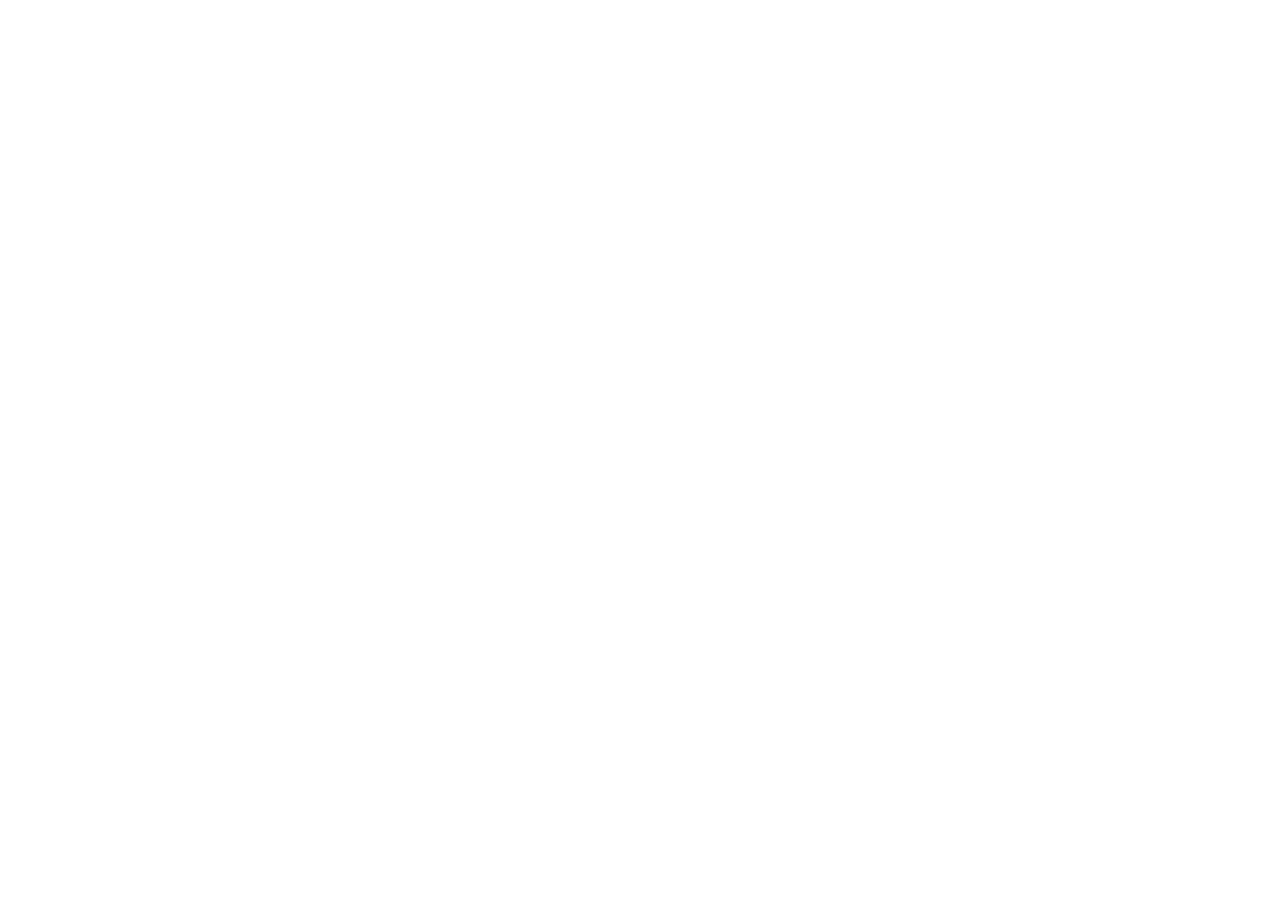
==== login.html @ 02b940d7 "init project" ====
<!DOCTYPE html>
<html lang="zh-CN">

<head>
    <meta charset="UTF-8">
    <meta name="viewport" content="width=device-width, initial-scale=1.0">
    <title>Document</title>
</head>

<body>

</body>

</html>
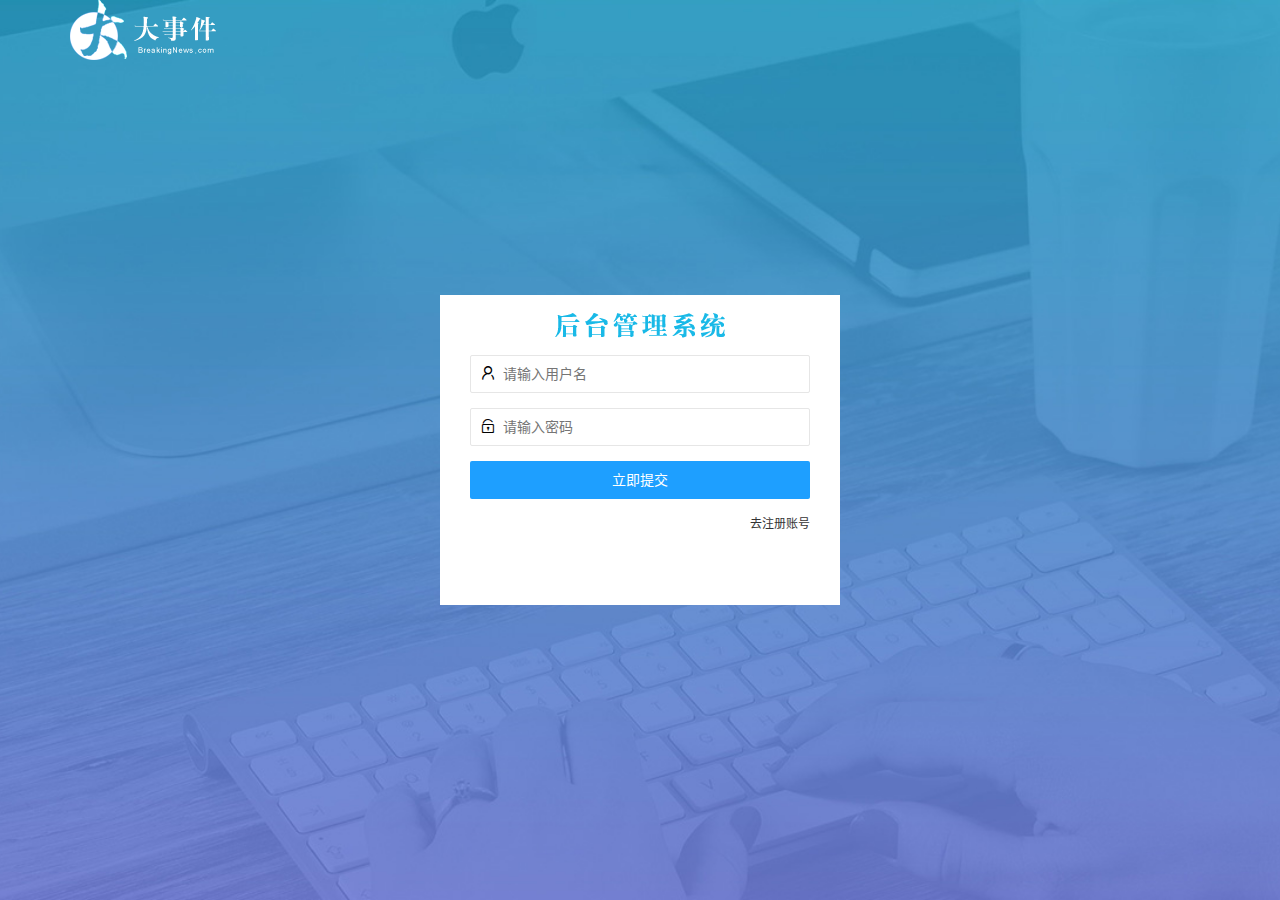
==== commit 842187f2: "完成了登录和注册的功能" ====
--- a/login.html
+++ b/login.html
@@ -4,11 +4,87 @@
 <head>
     <meta charset="UTF-8">
     <meta name="viewport" content="width=device-width, initial-scale=1.0">
-    <title>Document</title>
+    <title>大事件-注册/登录页面</title>
+    <link rel="stylesheet" href="/assets/lib/layui/css/layui.css">
+    <link rel="stylesheet" href="/assets/css/login.css">
 </head>
 
 <body>
+    <!-- 顶部logo -->
+    <div class="layui-main">
+        <img src="/assets/images/logo.png" alt="">
+    </div>
+    <!-- 注册登录区 -->
+    <div class="loginAndRegBox">
 
+        <!-- 注册和登陆区域 -->
+        <div class="title-box"></div>
+        <!-- 登录的div -->
+        <div class="login-box">
+            <!-- 登陆表单 -->
+            <form class="layui-form" action="" id="form_login">
+                <!-- 选项1 -->
+                <div class="layui-form-item">
+                    <i class="layui-icon layui-icon-username"></i>
+                    <input type="text" name="username" required lay-verify="required" placeholder="请输入用户名"
+                        autocomplete="off" class="layui-input">
+                </div>
+                <!-- 选项2 -->
+                <div class="layui-form-item">
+                    <i class="layui-icon layui-icon-password"></i>
+                    <input type="password" name="password" required lay-verify="required|pwd" placeholder="请输入密码"
+                        autocomplete="off" class="layui-input">
+                </div>
+                <!-- 选项3 -->
+                <div class="layui-form-item">
+                    <button class="layui-btn layui-btn-fluid layui-btn-normal" lay-submit>立即提交</button>
+                </div>
+                <!-- 选项4 -->
+                <div class="layui-form-item links">
+                    <a href="javascript:;" id="link_reg">去注册账号</a>
+                </div>
+            </form>
+
+        </div>
+        <!-- 注册的div -->
+        <div class="reg-box" style="display: none;">
+            <!-- 注册表单 -->
+            <form class="layui-form" action="" id="form_reg">
+                <!-- 选项1 -->
+                <div class="layui-form-item">
+                    <i class="layui-icon layui-icon-username"></i>
+                    <input type="text" name="username" required lay-verify="required" placeholder="请输入用户名"
+                        autocomplete="off" class="layui-input">
+                </div>
+                <!-- 密码 -->
+                <div class="layui-form-item">
+                    <i class="layui-icon layui-icon-password"></i>
+                    <input type="text" name="password" required lay-verify="required|pwd" placeholder="请输入密码"
+                        autocomplete="off" class="layui-input">
+                </div>
+                <!-- 确认密码 -->
+                <div class="layui-form-item">
+                    <i class="layui-icon layui-icon-password"></i>
+                    <input type="text" name="repassword" required lay-verify="required|pwd|repwd" placeholder="请输入确认密码"
+                        autocomplete="off" class="layui-input">
+                </div>
+                <!-- 选项3 -->
+                <div class="layui-form-item">
+                    <button class="layui-btn layui-btn-fluid layui-btn-normal" lay-submit>注册</button>
+                </div>
+                <!-- 选项4 -->
+                <div class="layui-form-item links">
+                    <a href="javascript:;" id="link_login">去登陆</a>
+                </div>
+            </form>
+
+
+        </div>
+    </div>
+    <script src="/assets/lib/layui/layui.all.js"></script>
+    <script src="/assets/lib/jquery.js"></script>
+    <script src="/assets/js/baseAPI.js"></script>
+    <script src="/assets/js/login.js"></script>
 </body>
 
 </html>--- a/assets/lib/layui/css/layui.css
+++ b/assets/lib/layui/css/layui.css
@@ -0,0 +1,2 @@
+/** layui-v2.5.5 MIT License By https://www.layui.com */
+ .layui-inline,img{display:inline-block;vertical-align:middle}h1,h2,h3,h4,h5,h6{font-weight:400}.layui-edge,.layui-header,.layui-inline,.layui-main{position:relative}.layui-body,.layui-edge,.layui-elip{overflow:hidden}.layui-btn,.layui-edge,.layui-inline,img{vertical-align:middle}.layui-btn,.layui-disabled,.layui-icon,.layui-unselect{-moz-user-select:none;-webkit-user-select:none;-ms-user-select:none}.layui-elip,.layui-form-checkbox span,.layui-form-pane .layui-form-label{text-overflow:ellipsis;white-space:nowrap}.layui-breadcrumb,.layui-tree-btnGroup{visibility:hidden}blockquote,body,button,dd,div,dl,dt,form,h1,h2,h3,h4,h5,h6,input,li,ol,p,pre,td,textarea,th,ul{margin:0;padding:0;-webkit-tap-highlight-color:rgba(0,0,0,0)}a:active,a:hover{outline:0}img{border:none}li{list-style:none}table{border-collapse:collapse;border-spacing:0}h4,h5,h6{font-size:100%}button,input,optgroup,option,select,textarea{font-family:inherit;font-size:inherit;font-style:inherit;font-weight:inherit;outline:0}pre{white-space:pre-wrap;white-space:-moz-pre-wrap;white-space:-pre-wrap;white-space:-o-pre-wrap;word-wrap:break-word}body{line-height:24px;font:14px Helvetica Neue,Helvetica,PingFang SC,Tahoma,Arial,sans-serif}hr{height:1px;margin:10px 0;border:0;clear:both}a{color:#333;text-decoration:none}a:hover{color:#777}a cite{font-style:normal;*cursor:pointer}.layui-border-box,.layui-border-box *{box-sizing:border-box}.layui-box,.layui-box *{box-sizing:content-box}.layui-clear{clear:both;*zoom:1}.layui-clear:after{content:'\20';clear:both;*zoom:1;display:block;height:0}.layui-inline{*display:inline;*zoom:1}.layui-edge{display:inline-block;width:0;height:0;border-width:6px;border-style:dashed;border-color:transparent}.layui-edge-top{top:-4px;border-bottom-color:#999;border-bottom-style:solid}.layui-edge-right{border-left-color:#999;border-left-style:solid}.layui-edge-bottom{top:2px;border-top-color:#999;border-top-style:solid}.layui-edge-left{border-right-color:#999;border-right-style:solid}.layui-disabled,.layui-disabled:hover{color:#d2d2d2!important;cursor:not-allowed!important}.layui-circle{border-radius:100%}.layui-show{display:block!important}.layui-hide{display:none!important}@font-face{font-family:layui-icon;src:url(../font/iconfont.eot?v=250);src:url(../font/iconfont.eot?v=250#iefix) format('embedded-opentype'),url(../font/iconfont.woff2?v=250) format('woff2'),url(../font/iconfont.woff?v=250) format('woff'),url(../font/iconfont.ttf?v=250) format('truetype'),url(../font/iconfont.svg?v=250#layui-icon) format('svg')}.layui-icon{font-family:layui-icon!important;font-size:16px;font-style:normal;-webkit-font-smoothing:antialiased;-moz-osx-font-smoothing:grayscale}.layui-icon-reply-fill:before{content:"\e611"}.layui-icon-set-fill:before{content:"\e614"}.layui-icon-menu-fill:before{content:"\e60f"}.layui-icon-search:before{content:"\e615"}.layui-icon-share:before{content:"\e641"}.layui-icon-set-sm:before{content:"\e620"}.layui-icon-engine:before{content:"\e628"}.layui-icon-close:before{content:"\1006"}.layui-icon-close-fill:before{content:"\1007"}.layui-icon-chart-screen:before{content:"\e629"}.layui-icon-star:before{content:"\e600"}.layui-icon-circle-dot:before{content:"\e617"}.layui-icon-chat:before{content:"\e606"}.layui-icon-release:before{content:"\e609"}.layui-icon-list:before{content:"\e60a"}.layui-icon-chart:before{content:"\e62c"}.layui-icon-ok-circle:before{content:"\1005"}.layui-icon-layim-theme:before{content:"\e61b"}.layui-icon-table:before{content:"\e62d"}.layui-icon-right:before{content:"\e602"}.layui-icon-left:before{content:"\e603"}.layui-icon-cart-simple:before{content:"\e698"}.layui-icon-face-cry:before{content:"\e69c"}.layui-icon-face-smile:before{content:"\e6af"}.layui-icon-survey:before{content:"\e6b2"}.layui-icon-tree:before{content:"\e62e"}.layui-icon-upload-circle:before{content:"\e62f"}.layui-icon-add-circle:before{content:"\e61f"}.layui-icon-download-circle:before{content:"\e601"}.layui-icon-templeate-1:before{content:"\e630"}.layui-icon-util:before{content:"\e631"}.layui-icon-face-surprised:before{content:"\e664"}.layui-icon-edit:before{content:"\e642"}.layui-icon-speaker:before{content:"\e645"}.layui-icon-down:before{content:"\e61a"}.layui-icon-file:before{content:"\e621"}.layui-icon-layouts:before{content:"\e632"}.layui-icon-rate-half:before{content:"\e6c9"}.layui-icon-add-circle-fine:before{content:"\e608"}.layui-icon-prev-circle:before{content:"\e633"}.layui-icon-read:before{content:"\e705"}.layui-icon-404:before{content:"\e61c"}.layui-icon-carousel:before{content:"\e634"}.layui-icon-help:before{content:"\e607"}.layui-icon-code-circle:before{content:"\e635"}.layui-icon-water:before{content:"\e636"}.layui-icon-username:before{content:"\e66f"}.layui-icon-find-fill:before{content:"\e670"}.layui-icon-about:before{content:"\e60b"}.layui-icon-location:before{content:"\e715"}.layui-icon-up:before{content:"\e619"}.layui-icon-pause:before{content:"\e651"}.layui-icon-date:before{content:"\e637"}.layui-icon-layim-uploadfile:before{content:"\e61d"}.layui-icon-delete:before{content:"\e640"}.layui-icon-play:before{content:"\e652"}.layui-icon-top:before{content:"\e604"}.layui-icon-friends:before{content:"\e612"}.layui-icon-refresh-3:before{content:"\e9aa"}.layui-icon-ok:before{content:"\e605"}.layui-icon-layer:before{content:"\e638"}.layui-icon-face-smile-fine:before{content:"\e60c"}.layui-icon-dollar:before{content:"\e659"}.layui-icon-group:before{content:"\e613"}.layui-icon-layim-download:before{content:"\e61e"}.layui-icon-picture-fine:before{content:"\e60d"}.layui-icon-link:before{content:"\e64c"}.layui-icon-diamond:before{content:"\e735"}.layui-icon-log:before{content:"\e60e"}.layui-icon-rate-solid:before{content:"\e67a"}.layui-icon-fonts-del:before{content:"\e64f"}.layui-icon-unlink:before{content:"\e64d"}.layui-icon-fonts-clear:before{content:"\e639"}.layui-icon-triangle-r:before{content:"\e623"}.layui-icon-circle:before{content:"\e63f"}.layui-icon-radio:before{content:"\e643"}.layui-icon-align-center:before{content:"\e647"}.layui-icon-align-right:before{content:"\e648"}.layui-icon-align-left:before{content:"\e649"}.layui-icon-loading-1:before{content:"\e63e"}.layui-icon-return:before{content:"\e65c"}.layui-icon-fonts-strong:before{content:"\e62b"}.layui-icon-upload:before{content:"\e67c"}.layui-icon-dialogue:before{content:"\e63a"}.layui-icon-video:before{content:"\e6ed"}.layui-icon-headset:before{content:"\e6fc"}.layui-icon-cellphone-fine:before{content:"\e63b"}.layui-icon-add-1:before{content:"\e654"}.layui-icon-face-smile-b:before{content:"\e650"}.layui-icon-fonts-html:before{content:"\e64b"}.layui-icon-form:before{content:"\e63c"}.layui-icon-cart:before{content:"\e657"}.layui-icon-camera-fill:before{content:"\e65d"}.layui-icon-tabs:before{content:"\e62a"}.layui-icon-fonts-code:before{content:"\e64e"}.layui-icon-fire:before{content:"\e756"}.layui-icon-set:before{content:"\e716"}.layui-icon-fonts-u:before{content:"\e646"}.layui-icon-triangle-d:before{content:"\e625"}.layui-icon-tips:before{content:"\e702"}.layui-icon-picture:before{content:"\e64a"}.layui-icon-more-vertical:before{content:"\e671"}.layui-icon-flag:before{content:"\e66c"}.layui-icon-loading:before{content:"\e63d"}.layui-icon-fonts-i:before{content:"\e644"}.layui-icon-refresh-1:before{content:"\e666"}.layui-icon-rmb:before{content:"\e65e"}.layui-icon-home:before{content:"\e68e"}.layui-icon-user:before{content:"\e770"}.layui-icon-notice:before{content:"\e667"}.layui-icon-login-weibo:before{content:"\e675"}.layui-icon-voice:before{content:"\e688"}.layui-icon-upload-drag:before{content:"\e681"}.layui-icon-login-qq:before{content:"\e676"}.layui-icon-snowflake:before{content:"\e6b1"}.layui-icon-file-b:before{content:"\e655"}.layui-icon-template:before{content:"\e663"}.layui-icon-auz:before{content:"\e672"}.layui-icon-console:before{content:"\e665"}.layui-icon-app:before{content:"\e653"}.layui-icon-prev:before{content:"\e65a"}.layui-icon-website:before{content:"\e7ae"}.layui-icon-next:before{content:"\e65b"}.layui-icon-component:before{content:"\e857"}.layui-icon-more:before{content:"\e65f"}.layui-icon-login-wechat:before{content:"\e677"}.layui-icon-shrink-right:before{content:"\e668"}.layui-icon-spread-left:before{content:"\e66b"}.layui-icon-camera:before{content:"\e660"}.layui-icon-note:before{content:"\e66e"}.layui-icon-refresh:before{content:"\e669"}.layui-icon-female:before{content:"\e661"}.layui-icon-male:before{content:"\e662"}.layui-icon-password:before{content:"\e673"}.layui-icon-senior:before{content:"\e674"}.layui-icon-theme:before{content:"\e66a"}.layui-icon-tread:before{content:"\e6c5"}.layui-icon-praise:before{content:"\e6c6"}.layui-icon-star-fill:before{content:"\e658"}.layui-icon-rate:before{content:"\e67b"}.layui-icon-template-1:before{content:"\e656"}.layui-icon-vercode:before{content:"\e679"}.layui-icon-cellphone:before{content:"\e678"}.layui-icon-screen-full:before{content:"\e622"}.layui-icon-screen-restore:before{content:"\e758"}.layui-icon-cols:before{content:"\e610"}.layui-icon-export:before{content:"\e67d"}.layui-icon-print:before{content:"\e66d"}.layui-icon-slider:before{content:"\e714"}.layui-icon-addition:before{content:"\e624"}.layui-icon-subtraction:before{content:"\e67e"}.layui-icon-service:before{content:"\e626"}.layui-icon-transfer:before{content:"\e691"}.layui-main{width:1140px;margin:0 auto}.layui-header{z-index:1000;height:60px}.layui-header a:hover{transition:all .5s;-webkit-transition:all .5s}.layui-side{position:fixed;left:0;top:0;bottom:0;z-index:999;width:200px;overflow-x:hidden}.layui-side-scroll{position:relative;width:220px;height:100%;overflow-x:hidden}.layui-body{position:absolute;left:200px;right:0;top:0;bottom:0;z-index:998;width:auto;overflow-y:auto;box-sizing:border-box}.layui-layout-body{overflow:hidden}.layui-layout-admin .layui-header{background-color:#23262E}.layui-layout-admin .layui-side{top:60px;width:200px;overflow-x:hidden}.layui-layout-admin .layui-body{position:fixed;top:60px;bottom:44px}.layui-layout-admin .layui-main{width:auto;margin:0 15px}.layui-layout-admin .layui-footer{position:fixed;left:200px;right:0;bottom:0;height:44px;line-height:44px;padding:0 15px;background-color:#eee}.layui-layout-admin .layui-logo{position:absolute;left:0;top:0;width:200px;height:100%;line-height:60px;text-align:center;color:#009688;font-size:16px}.layui-layout-admin .layui-header .layui-nav{background:0 0}.layui-layout-left{position:absolute!important;left:200px;top:0}.layui-layout-right{position:absolute!important;right:0;top:0}.layui-container{position:relative;margin:0 auto;padding:0 15px;box-sizing:border-box}.layui-fluid{position:relative;margin:0 auto;padding:0 15px}.layui-row:after,.layui-row:before{content:'';display:block;clear:both}.layui-col-lg1,.layui-col-lg10,.layui-col-lg11,.layui-col-lg12,.layui-col-lg2,.layui-col-lg3,.layui-col-lg4,.layui-col-lg5,.layui-col-lg6,.layui-col-lg7,.layui-col-lg8,.layui-col-lg9,.layui-col-md1,.layui-col-md10,.layui-col-md11,.layui-col-md12,.layui-col-md2,.layui-col-md3,.layui-col-md4,.layui-col-md5,.layui-col-md6,.layui-col-md7,.layui-col-md8,.layui-col-md9,.layui-col-sm1,.layui-col-sm10,.layui-col-sm11,.layui-col-sm12,.layui-col-sm2,.layui-col-sm3,.layui-col-sm4,.layui-col-sm5,.layui-col-sm6,.layui-col-sm7,.layui-col-sm8,.layui-col-sm9,.layui-col-xs1,.layui-col-xs10,.layui-col-xs11,.layui-col-xs12,.layui-col-xs2,.layui-col-xs3,.layui-col-xs4,.layui-col-xs5,.layui-col-xs6,.layui-col-xs7,.layui-col-xs8,.layui-col-xs9{position:relative;display:block;box-sizing:border-box}.layui-col-xs1,.layui-col-xs10,.layui-col-xs11,.layui-col-xs12,.layui-col-xs2,.layui-col-xs3,.layui-col-xs4,.layui-col-xs5,.layui-col-xs6,.layui-col-xs7,.layui-col-xs8,.layui-col-xs9{float:left}.layui-col-xs1{width:8.33333333%}.layui-col-xs2{width:16.66666667%}.layui-col-xs3{width:25%}.layui-col-xs4{width:33.33333333%}.layui-col-xs5{width:41.66666667%}.layui-col-xs6{width:50%}.layui-col-xs7{width:58.33333333%}.layui-col-xs8{width:66.66666667%}.layui-col-xs9{width:75%}.layui-col-xs10{width:83.33333333%}.layui-col-xs11{width:91.66666667%}.layui-col-xs12{width:100%}.layui-col-xs-offset1{margin-left:8.33333333%}.layui-col-xs-offset2{margin-left:16.66666667%}.layui-col-xs-offset3{margin-left:25%}.layui-col-xs-offset4{margin-left:33.33333333%}.layui-col-xs-offset5{margin-left:41.66666667%}.layui-col-xs-offset6{margin-left:50%}.layui-col-xs-offset7{margin-left:58.33333333%}.layui-col-xs-offset8{margin-left:66.66666667%}.layui-col-xs-offset9{margin-left:75%}.layui-col-xs-offset10{margin-left:83.33333333%}.layui-col-xs-offset11{margin-left:91.66666667%}.layui-col-xs-offset12{margin-left:100%}@media screen and (max-width:768px){.layui-hide-xs{display:none!important}.layui-show-xs-block{display:block!important}.layui-show-xs-inline{display:inline!important}.layui-show-xs-inline-block{display:inline-block!important}}@media screen and (min-width:768px){.layui-container{width:750px}.layui-hide-sm{display:none!important}.layui-show-sm-block{display:block!important}.layui-show-sm-inline{display:inline!important}.layui-show-sm-inline-block{display:inline-block!important}.layui-col-sm1,.layui-col-sm10,.layui-col-sm11,.layui-col-sm12,.layui-col-sm2,.layui-col-sm3,.layui-col-sm4,.layui-col-sm5,.layui-col-sm6,.layui-col-sm7,.layui-col-sm8,.layui-col-sm9{float:left}.layui-col-sm1{width:8.33333333%}.layui-col-sm2{width:16.66666667%}.layui-col-sm3{width:25%}.layui-col-sm4{width:33.33333333%}.layui-col-sm5{width:41.66666667%}.layui-col-sm6{width:50%}.layui-col-sm7{width:58.33333333%}.layui-col-sm8{width:66.66666667%}.layui-col-sm9{width:75%}.layui-col-sm10{width:83.33333333%}.layui-col-sm11{width:91.66666667%}.layui-col-sm12{width:100%}.layui-col-sm-offset1{margin-left:8.33333333%}.layui-col-sm-offset2{margin-left:16.66666667%}.layui-col-sm-offset3{margin-left:25%}.layui-col-sm-offset4{margin-left:33.33333333%}.layui-col-sm-offset5{margin-left:41.66666667%}.layui-col-sm-offset6{margin-left:50%}.layui-col-sm-offset7{margin-left:58.33333333%}.layui-col-sm-offset8{margin-left:66.66666667%}.layui-col-sm-offset9{margin-left:75%}.layui-col-sm-offset10{margin-left:83.33333333%}.layui-col-sm-offset11{margin-left:91.66666667%}.layui-col-sm-offset12{margin-left:100%}}@media screen and (min-width:992px){.layui-container{width:970px}.layui-hide-md{display:none!important}.layui-show-md-block{display:block!important}.layui-show-md-inline{display:inline!important}.layui-show-md-inline-block{display:inline-block!important}.layui-col-md1,.layui-col-md10,.layui-col-md11,.layui-col-md12,.layui-col-md2,.layui-col-md3,.layui-col-md4,.layui-col-md5,.layui-col-md6,.layui-col-md7,.layui-col-md8,.layui-col-md9{float:left}.layui-col-md1{width:8.33333333%}.layui-col-md2{width:16.66666667%}.layui-col-md3{width:25%}.layui-col-md4{width:33.33333333%}.layui-col-md5{width:41.66666667%}.layui-col-md6{width:50%}.layui-col-md7{width:58.33333333%}.layui-col-md8{width:66.66666667%}.layui-col-md9{width:75%}.layui-col-md10{width:83.33333333%}.layui-col-md11{width:91.66666667%}.layui-col-md12{width:100%}.layui-col-md-offset1{margin-left:8.33333333%}.layui-col-md-offset2{margin-left:16.66666667%}.layui-col-md-offset3{margin-left:25%}.layui-col-md-offset4{margin-left:33.33333333%}.layui-col-md-offset5{margin-left:41.66666667%}.layui-col-md-offset6{margin-left:50%}.layui-col-md-offset7{margin-left:58.33333333%}.layui-col-md-offset8{margin-left:66.66666667%}.layui-col-md-offset9{margin-left:75%}.layui-col-md-offset10{margin-left:83.33333333%}.layui-col-md-offset11{margin-left:91.66666667%}.layui-col-md-offset12{margin-left:100%}}@media screen and (min-width:1200px){.layui-container{width:1170px}.layui-hide-lg{display:none!important}.layui-show-lg-block{display:block!important}.layui-show-lg-inline{display:inline!important}.layui-show-lg-inline-block{display:inline-block!important}.layui-col-lg1,.layui-col-lg10,.layui-col-lg11,.layui-col-lg12,.layui-col-lg2,.layui-col-lg3,.layui-col-lg4,.layui-col-lg5,.layui-col-lg6,.layui-col-lg7,.layui-col-lg8,.layui-col-lg9{float:left}.layui-col-lg1{width:8.33333333%}.layui-col-lg2{width:16.66666667%}.layui-col-lg3{width:25%}.layui-col-lg4{width:33.33333333%}.layui-col-lg5{width:41.66666667%}.layui-col-lg6{width:50%}.layui-col-lg7{width:58.33333333%}.layui-col-lg8{width:66.66666667%}.layui-col-lg9{width:75%}.layui-col-lg10{width:83.33333333%}.layui-col-lg11{width:91.66666667%}.layui-col-lg12{width:100%}.layui-col-lg-offset1{margin-left:8.33333333%}.layui-col-lg-offset2{margin-left:16.66666667%}.layui-col-lg-offset3{margin-left:25%}.layui-col-lg-offset4{margin-left:33.33333333%}.layui-col-lg-offset5{margin-left:41.66666667%}.layui-col-lg-offset6{margin-left:50%}.layui-col-lg-offset7{margin-left:58.33333333%}.layui-col-lg-offset8{margin-left:66.66666667%}.layui-col-lg-offset9{margin-left:75%}.layui-col-lg-offset10{margin-left:83.33333333%}.layui-col-lg-offset11{margin-left:91.66666667%}.layui-col-lg-offset12{margin-left:100%}}.layui-col-space1{margin:-.5px}.layui-col-space1>*{padding:.5px}.layui-col-space3{margin:-1.5px}.layui-col-space3>*{padding:1.5px}.layui-col-space5{margin:-2.5px}.layui-col-space5>*{padding:2.5px}.layui-col-space8{margin:-3.5px}.layui-col-space8>*{padding:3.5px}.layui-col-space10{margin:-5px}.layui-col-space10>*{padding:5px}.layui-col-space12{margin:-6px}.layui-col-space12>*{padding:6px}.layui-col-space15{margin:-7.5px}.layui-col-space15>*{padding:7.5px}.layui-col-space18{margin:-9px}.layui-col-space18>*{padding:9px}.layui-col-space20{margin:-10px}.layui-col-space20>*{padding:10px}.layui-col-space22{margin:-11px}.layui-col-space22>*{padding:11px}.layui-col-space25{margin:-12.5px}.layui-col-space25>*{padding:12.5px}.layui-col-space30{margin:-15px}.layui-col-space30>*{padding:15px}.layui-btn,.layui-input,.layui-select,.layui-textarea,.layui-upload-button{outline:0;-webkit-appearance:none;transition:all .3s;-webkit-transition:all .3s;box-sizing:border-box}.layui-elem-quote{margin-bottom:10px;padding:15px;line-height:22px;border-left:5px solid #009688;border-radius:0 2px 2px 0;background-color:#f2f2f2}.layui-quote-nm{border-style:solid;border-width:1px 1px 1px 5px;background:0 0}.layui-elem-field{margin-bottom:10px;padding:0;border-width:1px;border-style:solid}.layui-elem-field legend{margin-left:20px;padding:0 10px;font-size:20px;font-weight:300}.layui-field-title{margin:10px 0 20px;border-width:1px 0 0}.layui-field-box{padding:10px 15px}.layui-field-title .layui-field-box{padding:10px 0}.layui-progress{position:relative;height:6px;border-radius:20px;background-color:#e2e2e2}.layui-progress-bar{position:absolute;left:0;top:0;width:0;max-width:100%;height:6px;border-radius:20px;text-align:right;background-color:#5FB878;transition:all .3s;-webkit-transition:all .3s}.layui-progress-big,.layui-progress-big .layui-progress-bar{height:18px;line-height:18px}.layui-progress-text{position:relative;top:-20px;line-height:18px;font-size:12px;color:#666}.layui-progress-big .layui-progress-text{position:static;padding:0 10px;color:#fff}.layui-collapse{border-width:1px;border-style:solid;border-radius:2px}.layui-colla-content,.layui-colla-item{border-top-width:1px;border-top-style:solid}.layui-colla-item:first-child{border-top:none}.layui-colla-title{position:relative;height:42px;line-height:42px;padding:0 15px 0 35px;color:#333;background-color:#f2f2f2;cursor:pointer;font-size:14px;overflow:hidden}.layui-colla-content{display:none;padding:10px 15px;line-height:22px;color:#666}.layui-colla-icon{position:absolute;left:15px;top:0;font-size:14px}.layui-card{margin-bottom:15px;border-radius:2px;background-color:#fff;box-shadow:0 1px 2px 0 rgba(0,0,0,.05)}.layui-card:last-child{margin-bottom:0}.layui-card-header{position:relative;height:42px;line-height:42px;padding:0 15px;border-bottom:1px solid #f6f6f6;color:#333;border-radius:2px 2px 0 0;font-size:14px}.layui-bg-black,.layui-bg-blue,.layui-bg-cyan,.layui-bg-green,.layui-bg-orange,.layui-bg-red{color:#fff!important}.layui-card-body{position:relative;padding:10px 15px;line-height:24px}.layui-card-body[pad15]{padding:15px}.layui-card-body[pad20]{padding:20px}.layui-card-body .layui-table{margin:5px 0}.layui-card .layui-tab{margin:0}.layui-panel-window{position:relative;padding:15px;border-radius:0;border-top:5px solid #E6E6E6;background-color:#fff}.layui-auxiliar-moving{position:fixed;left:0;right:0;top:0;bottom:0;width:100%;height:100%;background:0 0;z-index:9999999999}.layui-form-label,.layui-form-mid,.layui-form-select,.layui-input-block,.layui-input-inline,.layui-textarea{position:relative}.layui-bg-red{background-color:#FF5722!important}.layui-bg-orange{background-color:#FFB800!important}.layui-bg-green{background-color:#009688!important}.layui-bg-cyan{background-color:#2F4056!important}.layui-bg-blue{background-color:#1E9FFF!important}.layui-bg-black{background-color:#393D49!important}.layui-bg-gray{background-color:#eee!important;color:#666!important}.layui-badge-rim,.layui-colla-content,.layui-colla-item,.layui-collapse,.layui-elem-field,.layui-form-pane .layui-form-item[pane],.layui-form-pane .layui-form-label,.layui-input,.layui-layedit,.layui-layedit-tool,.layui-quote-nm,.layui-select,.layui-tab-bar,.layui-tab-card,.layui-tab-title,.layui-tab-title .layui-this:after,.layui-textarea{border-color:#e6e6e6}.layui-timeline-item:before,hr{background-color:#e6e6e6}.layui-text{line-height:22px;font-size:14px;color:#666}.layui-text h1,.layui-text h2,.layui-text h3{font-weight:500;color:#333}.layui-text h1{font-size:30px}.layui-text h2{font-size:24px}.layui-text h3{font-size:18px}.layui-text a:not(.layui-btn){color:#01AAED}.layui-text a:not(.layui-btn):hover{text-decoration:underline}.layui-text ul{padding:5px 0 5px 15px}.layui-text ul li{margin-top:5px;list-style-type:disc}.layui-text em,.layui-word-aux{color:#999!important;padding:0 5px!important}.layui-btn{display:inline-block;height:38px;line-height:38px;padding:0 18px;background-color:#009688;color:#fff;white-space:nowrap;text-align:center;font-size:14px;border:none;border-radius:2px;cursor:pointer}.layui-btn:hover{opacity:.8;filter:alpha(opacity=80);color:#fff}.layui-btn:active{opacity:1;filter:alpha(opacity=100)}.layui-btn+.layui-btn{margin-left:10px}.layui-btn-container{font-size:0}.layui-btn-container .layui-btn{margin-right:10px;margin-bottom:10px}.layui-btn-container .layui-btn+.layui-btn{margin-left:0}.layui-table .layui-btn-container .layui-btn{margin-bottom:9px}.layui-btn-radius{border-radius:100px}.layui-btn .layui-icon{margin-right:3px;font-size:18px;vertical-align:bottom;vertical-align:middle\9}.layui-btn-primary{border:1px solid #C9C9C9;background-color:#fff;color:#555}.layui-btn-primary:hover{border-color:#009688;color:#333}.layui-btn-normal{background-color:#1E9FFF}.layui-btn-warm{background-color:#FFB800}.layui-btn-danger{background-color:#FF5722}.layui-btn-checked{background-color:#5FB878}.layui-btn-disabled,.layui-btn-disabled:active,.layui-btn-disabled:hover{border:1px solid #e6e6e6;background-color:#FBFBFB;color:#C9C9C9;cursor:not-allowed;opacity:1}.layui-btn-lg{height:44px;line-height:44px;padding:0 25px;font-size:16px}.layui-btn-sm{height:30px;line-height:30px;padding:0 10px;font-size:12px}.layui-btn-sm i{font-size:16px!important}.layui-btn-xs{height:22px;line-height:22px;padding:0 5px;font-size:12px}.layui-btn-xs i{font-size:14px!important}.layui-btn-group{display:inline-block;vertical-align:middle;font-size:0}.layui-btn-group .layui-btn{margin-left:0!important;margin-right:0!important;border-left:1px solid rgba(255,255,255,.5);border-radius:0}.layui-btn-group .layui-btn-primary{border-left:none}.layui-btn-group .layui-btn-primary:hover{border-color:#C9C9C9;color:#009688}.layui-btn-group .layui-btn:first-child{border-left:none;border-radius:2px 0 0 2px}.layui-btn-group .layui-btn-primary:first-child{border-left:1px solid #c9c9c9}.layui-btn-group .layui-btn:last-child{border-radius:0 2px 2px 0}.layui-btn-group .layui-btn+.layui-btn{margin-left:0}.layui-btn-group+.layui-btn-group{margin-left:10px}.layui-btn-fluid{width:100%}.layui-input,.layui-select,.layui-textarea{height:38px;line-height:1.3;line-height:38px\9;border-width:1px;border-style:solid;background-color:#fff;border-radius:2px}.layui-input::-webkit-input-placeholder,.layui-select::-webkit-input-placeholder,.layui-textarea::-webkit-input-placeholder{line-height:1.3}.layui-input,.layui-textarea{display:block;width:100%;padding-left:10px}.layui-input:hover,.layui-textarea:hover{border-color:#D2D2D2!important}.layui-input:focus,.layui-textarea:focus{border-color:#C9C9C9!important}.layui-textarea{min-height:100px;height:auto;line-height:20px;padding:6px 10px;resize:vertical}.layui-select{padding:0 10px}.layui-form input[type=checkbox],.layui-form input[type=radio],.layui-form select{display:none}.layui-form [lay-ignore]{display:initial}.layui-form-item{margin-bottom:15px;clear:both;*zoom:1}.layui-form-item:after{content:'\20';clear:both;*zoom:1;display:block;height:0}.layui-form-label{float:left;display:block;padding:9px 15px;width:80px;font-weight:400;line-height:20px;text-align:right}.layui-form-label-col{display:block;float:none;padding:9px 0;line-height:20px;text-align:left}.layui-form-item .layui-inline{margin-bottom:5px;margin-right:10px}.layui-input-block{margin-left:110px;min-height:36px}.layui-input-inline{display:inline-block;vertical-align:middle}.layui-form-item .layui-input-inline{float:left;width:190px;margin-right:10px}.layui-form-text .layui-input-inline{width:auto}.layui-form-mid{float:left;display:block;padding:9px 0!important;line-height:20px;margin-right:10px}.layui-form-danger+.layui-form-select .layui-input,.layui-form-danger:focus{border-color:#FF5722!important}.layui-form-select .layui-input{padding-right:30px;cursor:pointer}.layui-form-select .layui-edge{position:absolute;right:10px;top:50%;margin-top:-3px;cursor:pointer;border-width:6px;border-top-color:#c2c2c2;border-top-style:solid;transition:all .3s;-webkit-transition:all .3s}.layui-form-select dl{display:none;position:absolute;left:0;top:42px;padding:5px 0;z-index:899;min-width:100%;border:1px solid #d2d2d2;max-height:300px;overflow-y:auto;background-color:#fff;border-radius:2px;box-shadow:0 2px 4px rgba(0,0,0,.12);box-sizing:border-box}.layui-form-select dl dd,.layui-form-select dl dt{padding:0 10px;line-height:36px;white-space:nowrap;overflow:hidden;text-overflow:ellipsis}.layui-form-select dl dt{font-size:12px;color:#999}.layui-form-select dl dd{cursor:pointer}.layui-form-select dl dd:hover{background-color:#f2f2f2;-webkit-transition:.5s all;transition:.5s all}.layui-form-select .layui-select-group dd{padding-left:20px}.layui-form-select dl dd.layui-select-tips{padding-left:10px!important;color:#999}.layui-form-select dl dd.layui-this{background-color:#5FB878;color:#fff}.layui-form-checkbox,.layui-form-select dl dd.layui-disabled{background-color:#fff}.layui-form-selected dl{display:block}.layui-form-checkbox,.layui-form-checkbox *,.layui-form-switch{display:inline-block;vertical-align:middle}.layui-form-selected .layui-edge{margin-top:-9px;-webkit-transform:rotate(180deg);transform:rotate(180deg);margin-top:-3px\9}:root .layui-form-selected .layui-edge{margin-top:-9px\0/IE9}.layui-form-selectup dl{top:auto;bottom:42px}.layui-select-none{margin:5px 0;text-align:center;color:#999}.layui-select-disabled .layui-disabled{border-color:#eee!important}.layui-select-disabled .layui-edge{border-top-color:#d2d2d2}.layui-form-checkbox{position:relative;height:30px;line-height:30px;margin-right:10px;padding-right:30px;cursor:pointer;font-size:0;-webkit-transition:.1s linear;transition:.1s linear;box-sizing:border-box}.layui-form-checkbox span{padding:0 10px;height:100%;font-size:14px;border-radius:2px 0 0 2px;background-color:#d2d2d2;color:#fff;overflow:hidden}.layui-form-checkbox:hover span{background-color:#c2c2c2}.layui-form-checkbox i{position:absolute;right:0;top:0;width:30px;height:28px;border:1px solid #d2d2d2;border-left:none;border-radius:0 2px 2px 0;color:#fff;font-size:20px;text-align:center}.layui-form-checkbox:hover i{border-color:#c2c2c2;color:#c2c2c2}.layui-form-checked,.layui-form-checked:hover{border-color:#5FB878}.layui-form-checked span,.layui-form-checked:hover span{background-color:#5FB878}.layui-form-checked i,.layui-form-checked:hover i{color:#5FB878}.layui-form-item .layui-form-checkbox{margin-top:4px}.layui-form-checkbox[lay-skin=primary]{height:auto!important;line-height:normal!important;min-width:18px;min-height:18px;border:none!important;margin-right:0;padding-left:28px;padding-right:0;background:0 0}.layui-form-checkbox[lay-skin=primary] span{padding-left:0;padding-right:15px;line-height:18px;background:0 0;color:#666}.layui-form-checkbox[lay-skin=primary] i{right:auto;left:0;width:16px;height:16px;line-height:16px;border:1px solid #d2d2d2;font-size:12px;border-radius:2px;background-color:#fff;-webkit-transition:.1s linear;transition:.1s linear}.layui-form-checkbox[lay-skin=primary]:hover i{border-color:#5FB878;color:#fff}.layui-form-checked[lay-skin=primary] i{border-color:#5FB878!important;background-color:#5FB878;color:#fff}.layui-checkbox-disbaled[lay-skin=primary] span{background:0 0!important;color:#c2c2c2}.layui-checkbox-disbaled[lay-skin=primary]:hover i{border-color:#d2d2d2}.layui-form-item .layui-form-checkbox[lay-skin=primary]{margin-top:10px}.layui-form-switch{position:relative;height:22px;line-height:22px;min-width:35px;padding:0 5px;margin-top:8px;border:1px solid #d2d2d2;border-radius:20px;cursor:pointer;background-color:#fff;-webkit-transition:.1s linear;transition:.1s linear}.layui-form-switch i{position:absolute;left:5px;top:3px;width:16px;height:16px;border-radius:20px;background-color:#d2d2d2;-webkit-transition:.1s linear;transition:.1s linear}.layui-form-switch em{position:relative;top:0;width:25px;margin-left:21px;padding:0!important;text-align:center!important;color:#999!important;font-style:normal!important;font-size:12px}.layui-form-onswitch{border-color:#5FB878;background-color:#5FB878}.layui-checkbox-disbaled,.layui-checkbox-disbaled i{border-color:#e2e2e2!important}.layui-form-onswitch i{left:100%;margin-left:-21px;background-color:#fff}.layui-form-onswitch em{margin-left:5px;margin-right:21px;color:#fff!important}.layui-checkbox-disbaled span{background-color:#e2e2e2!important}.layui-checkbox-disbaled:hover i{color:#fff!important}[lay-radio]{display:none}.layui-form-radio,.layui-form-radio *{display:inline-block;vertical-align:middle}.layui-form-radio{line-height:28px;margin:6px 10px 0 0;padding-right:10px;cursor:pointer;font-size:0}.layui-form-radio *{font-size:14px}.layui-form-radio>i{margin-right:8px;font-size:22px;color:#c2c2c2}.layui-form-radio>i:hover,.layui-form-radioed>i{color:#5FB878}.layui-radio-disbaled>i{color:#e2e2e2!important}.layui-form-pane .layui-form-label{width:110px;padding:8px 15px;height:38px;line-height:20px;border-width:1px;border-style:solid;border-radius:2px 0 0 2px;text-align:center;background-color:#FBFBFB;overflow:hidden;box-sizing:border-box}.layui-form-pane .layui-input-inline{margin-left:-1px}.layui-form-pane .layui-input-block{margin-left:110px;left:-1px}.layui-form-pane .layui-input{border-radius:0 2px 2px 0}.layui-form-pane .layui-form-text .layui-form-label{float:none;width:100%;border-radius:2px;box-sizing:border-box;text-align:left}.layui-form-pane .layui-form-text .layui-input-inline{display:block;margin:0;top:-1px;clear:both}.layui-form-pane .layui-form-text .layui-input-block{margin:0;left:0;top:-1px}.layui-form-pane .layui-form-text .layui-textarea{min-height:100px;border-radius:0 0 2px 2px}.layui-form-pane .layui-form-checkbox{margin:4px 0 4px 10px}.layui-form-pane .layui-form-radio,.layui-form-pane .layui-form-switch{margin-top:6px;margin-left:10px}.layui-form-pane .layui-form-item[pane]{position:relative;border-width:1px;border-style:solid}.layui-form-pane .layui-form-item[pane] .layui-form-label{position:absolute;left:0;top:0;height:100%;border-width:0 1px 0 0}.layui-form-pane .layui-form-item[pane] .layui-input-inline{margin-left:110px}@media screen and (max-width:450px){.layui-form-item .layui-form-label{text-overflow:ellipsis;overflow:hidden;white-space:nowrap}.layui-form-item .layui-inline{display:block;margin-right:0;margin-bottom:20px;clear:both}.layui-form-item .layui-inline:after{content:'\20';clear:both;display:block;height:0}.layui-form-item .layui-input-inline{display:block;float:none;left:-3px;width:auto;margin:0 0 10px 112px}.layui-form-item .layui-input-inline+.layui-form-mid{margin-left:110px;top:-5px;padding:0}.layui-form-item .layui-form-checkbox{margin-right:5px;margin-bottom:5px}}.layui-layedit{border-width:1px;border-style:solid;border-radius:2px}.layui-layedit-tool{padding:3px 5px;border-bottom-width:1px;border-bottom-style:solid;font-size:0}.layedit-tool-fixed{position:fixed;top:0;border-top:1px solid #e2e2e2}.layui-layedit-tool .layedit-tool-mid,.layui-layedit-tool .layui-icon{display:inline-block;vertical-align:middle;text-align:center;font-size:14px}.layui-layedit-tool .layui-icon{position:relative;width:32px;height:30px;line-height:30px;margin:3px 5px;color:#777;cursor:pointer;border-radius:2px}.layui-layedit-tool .layui-icon:hover{color:#393D49}.layui-layedit-tool .layui-icon:active{color:#000}.layui-layedit-tool .layedit-tool-active{background-color:#e2e2e2;color:#000}.layui-layedit-tool .layui-disabled,.layui-layedit-tool .layui-disabled:hover{color:#d2d2d2;cursor:not-allowed}.layui-layedit-tool .layedit-tool-mid{width:1px;height:18px;margin:0 10px;background-color:#d2d2d2}.layedit-tool-html{width:50px!important;font-size:30px!important}.layedit-tool-b,.layedit-tool-code,.layedit-tool-help{font-size:16px!important}.layedit-tool-d,.layedit-tool-face,.layedit-tool-image,.layedit-tool-unlink{font-size:18px!important}.layedit-tool-image input{position:absolute;font-size:0;left:0;top:0;width:100%;height:100%;opacity:.01;filter:Alpha(opacity=1);cursor:pointer}.layui-layedit-iframe iframe{display:block;width:100%}#LAY_layedit_code{overflow:hidden}.layui-laypage{display:inline-block;*display:inline;*zoom:1;vertical-align:middle;margin:10px 0;font-size:0}.layui-laypage>a:first-child,.layui-laypage>a:first-child em{border-radius:2px 0 0 2px}.layui-laypage>a:last-child,.layui-laypage>a:last-child em{border-radius:0 2px 2px 0}.layui-laypage>:first-child{margin-left:0!important}.layui-laypage>:last-child{margin-right:0!important}.layui-laypage a,.layui-laypage button,.layui-laypage input,.layui-laypage select,.layui-laypage span{border:1px solid #e2e2e2}.layui-laypage a,.layui-laypage span{display:inline-block;*display:inline;*zoom:1;vertical-align:middle;padding:0 15px;height:28px;line-height:28px;margin:0 -1px 5px 0;background-color:#fff;color:#333;font-size:12px}.layui-flow-more a *,.layui-laypage input,.layui-table-view select[lay-ignore]{display:inline-block}.layui-laypage a:hover{color:#009688}.layui-laypage em{font-style:normal}.layui-laypage .layui-laypage-spr{color:#999;font-weight:700}.layui-laypage a{text-decoration:none}.layui-laypage .layui-laypage-curr{position:relative}.layui-laypage .layui-laypage-curr em{position:relative;color:#fff}.layui-laypage .layui-laypage-curr .layui-laypage-em{position:absolute;left:-1px;top:-1px;padding:1px;width:100%;height:100%;background-color:#009688}.layui-laypage-em{border-radius:2px}.layui-laypage-next em,.layui-laypage-prev em{font-family:Sim sun;font-size:16px}.layui-laypage .layui-laypage-count,.layui-laypage .layui-laypage-limits,.layui-laypage .layui-laypage-refresh,.layui-laypage .layui-laypage-skip{margin-left:10px;margin-right:10px;padding:0;border:none}.layui-laypage .layui-laypage-limits,.layui-laypage .layui-laypage-refresh{vertical-align:top}.layui-laypage .layui-laypage-refresh i{font-size:18px;cursor:pointer}.layui-laypage select{height:22px;padding:3px;border-radius:2px;cursor:pointer}.layui-laypage .layui-laypage-skip{height:30px;line-height:30px;color:#999}.layui-laypage button,.layui-laypage input{height:30px;line-height:30px;border-radius:2px;vertical-align:top;background-color:#fff;box-sizing:border-box}.layui-laypage input{width:40px;margin:0 10px;padding:0 3px;text-align:center}.layui-laypage input:focus,.layui-laypage select:focus{border-color:#009688!important}.layui-laypage button{margin-left:10px;padding:0 10px;cursor:pointer}.layui-table,.layui-table-view{margin:10px 0}.layui-flow-more{margin:10px 0;text-align:center;color:#999;font-size:14px}.layui-flow-more a{height:32px;line-height:32px}.layui-flow-more a *{vertical-align:top}.layui-flow-more a cite{padding:0 20px;border-radius:3px;background-color:#eee;color:#333;font-style:normal}.layui-flow-more a cite:hover{opacity:.8}.layui-flow-more a i{font-size:30px;color:#737383}.layui-table{width:100%;background-color:#fff;color:#666}.layui-table tr{transition:all .3s;-webkit-transition:all .3s}.layui-table th{text-align:left;font-weight:400}.layui-table tbody tr:hover,.layui-table thead tr,.layui-table-click,.layui-table-header,.layui-table-hover,.layui-table-mend,.layui-table-patch,.layui-table-tool,.layui-table-total,.layui-table-total tr,.layui-table[lay-even] tr:nth-child(even){background-color:#f2f2f2}.layui-table td,.layui-table th,.layui-table-col-set,.layui-table-fixed-r,.layui-table-grid-down,.layui-table-header,.layui-table-page,.layui-table-tips-main,.layui-table-tool,.layui-table-total,.layui-table-view,.layui-table[lay-skin=line],.layui-table[lay-skin=row]{border-width:1px;border-style:solid;border-color:#e6e6e6}.layui-table td,.layui-table th{position:relative;padding:9px 15px;min-height:20px;line-height:20px;font-size:14px}.layui-table[lay-skin=line] td,.layui-table[lay-skin=line] th{border-width:0 0 1px}.layui-table[lay-skin=row] td,.layui-table[lay-skin=row] th{border-width:0 1px 0 0}.layui-table[lay-skin=nob] td,.layui-table[lay-skin=nob] th{border:none}.layui-table img{max-width:100px}.layui-table[lay-size=lg] td,.layui-table[lay-size=lg] th{padding:15px 30px}.layui-table-view .layui-table[lay-size=lg] .layui-table-cell{height:40px;line-height:40px}.layui-table[lay-size=sm] td,.layui-table[lay-size=sm] th{font-size:12px;padding:5px 10px}.layui-table-view .layui-table[lay-size=sm] .layui-table-cell{height:20px;line-height:20px}.layui-table[lay-data]{display:none}.layui-table-box{position:relative;overflow:hidden}.layui-table-view .layui-table{position:relative;width:auto;margin:0}.layui-table-view .layui-table[lay-skin=line]{border-width:0 1px 0 0}.layui-table-view .layui-table[lay-skin=row]{border-width:0 0 1px}.layui-table-view .layui-table td,.layui-table-view .layui-table th{padding:5px 0;border-top:none;border-left:none}.layui-table-view .layui-table th.layui-unselect .layui-table-cell span{cursor:pointer}.layui-table-view .layui-table td{cursor:default}.layui-table-view .layui-table td[data-edit=text]{cursor:text}.layui-table-view .layui-form-checkbox[lay-skin=primary] i{width:18px;height:18px}.layui-table-view .layui-form-radio{line-height:0;padding:0}.layui-table-view .layui-form-radio>i{margin:0;font-size:20px}.layui-table-init{position:absolute;left:0;top:0;width:100%;height:100%;text-align:center;z-index:110}.layui-table-init .layui-icon{position:absolute;left:50%;top:50%;margin:-15px 0 0 -15px;font-size:30px;color:#c2c2c2}.layui-table-header{border-width:0 0 1px;overflow:hidden}.layui-table-header .layui-table{margin-bottom:-1px}.layui-table-tool .layui-inline[lay-event]{position:relative;width:26px;height:26px;padding:5px;line-height:16px;margin-right:10px;text-align:center;color:#333;border:1px solid #ccc;cursor:pointer;-webkit-transition:.5s all;transition:.5s all}.layui-table-tool .layui-inline[lay-event]:hover{border:1px solid #999}.layui-table-tool-temp{padding-right:120px}.layui-table-tool-self{position:absolute;right:17px;top:10px}.layui-table-tool .layui-table-tool-self .layui-inline[lay-event]{margin:0 0 0 10px}.layui-table-tool-panel{position:absolute;top:29px;left:-1px;padding:5px 0;min-width:150px;min-height:40px;border:1px solid #d2d2d2;text-align:left;overflow-y:auto;background-color:#fff;box-shadow:0 2px 4px rgba(0,0,0,.12)}.layui-table-cell,.layui-table-tool-panel li{overflow:hidden;text-overflow:ellipsis;white-space:nowrap}.layui-table-tool-panel li{padding:0 10px;line-height:30px;-webkit-transition:.5s all;transition:.5s all}.layui-table-tool-panel li .layui-form-checkbox[lay-skin=primary]{width:100%;padding-left:28px}.layui-table-tool-panel li:hover{background-color:#f2f2f2}.layui-table-tool-panel li .layui-form-checkbox[lay-skin=primary] i{position:absolute;left:0;top:0}.layui-table-tool-panel li .layui-form-checkbox[lay-skin=primary] span{padding:0}.layui-table-tool .layui-table-tool-self .layui-table-tool-panel{left:auto;right:-1px}.layui-table-col-set{position:absolute;right:0;top:0;width:20px;height:100%;border-width:0 0 0 1px;background-color:#fff}.layui-table-sort{width:10px;height:20px;margin-left:5px;cursor:pointer!important}.layui-table-sort .layui-edge{position:absolute;left:5px;border-width:5px}.layui-table-sort .layui-table-sort-asc{top:3px;border-top:none;border-bottom-style:solid;border-bottom-color:#b2b2b2}.layui-table-sort .layui-table-sort-asc:hover{border-bottom-color:#666}.layui-table-sort .layui-table-sort-desc{bottom:5px;border-bottom:none;border-top-style:solid;border-top-color:#b2b2b2}.layui-table-sort .layui-table-sort-desc:hover{border-top-color:#666}.layui-table-sort[lay-sort=asc] .layui-table-sort-asc{border-bottom-color:#000}.layui-table-sort[lay-sort=desc] .layui-table-sort-desc{border-top-color:#000}.layui-table-cell{height:28px;line-height:28px;padding:0 15px;position:relative;box-sizing:border-box}.layui-table-cell .layui-form-checkbox[lay-skin=primary]{top:-1px;padding:0}.layui-table-cell .layui-table-link{color:#01AAED}.laytable-cell-checkbox,.laytable-cell-numbers,.laytable-cell-radio,.laytable-cell-space{padding:0;text-align:center}.layui-table-body{position:relative;overflow:auto;margin-right:-1px;margin-bottom:-1px}.layui-table-body .layui-none{line-height:26px;padding:15px;text-align:center;color:#999}.layui-table-fixed{position:absolute;left:0;top:0;z-index:101}.layui-table-fixed .layui-table-body{overflow:hidden}.layui-table-fixed-l{box-shadow:0 -1px 8px rgba(0,0,0,.08)}.layui-table-fixed-r{left:auto;right:-1px;border-width:0 0 0 1px;box-shadow:-1px 0 8px rgba(0,0,0,.08)}.layui-table-fixed-r .layui-table-header{position:relative;overflow:visible}.layui-table-mend{position:absolute;right:-49px;top:0;height:100%;width:50px}.layui-table-tool{position:relative;z-index:890;width:100%;min-height:50px;line-height:30px;padding:10px 15px;border-width:0 0 1px}.layui-table-tool .layui-btn-container{margin-bottom:-10px}.layui-table-page,.layui-table-total{border-width:1px 0 0;margin-bottom:-1px;overflow:hidden}.layui-table-page{position:relative;width:100%;padding:7px 7px 0;height:41px;font-size:12px;white-space:nowrap}.layui-table-page>div{height:26px}.layui-table-page .layui-laypage{margin:0}.layui-table-page .layui-laypage a,.layui-table-page .layui-laypage span{height:26px;line-height:26px;margin-bottom:10px;border:none;background:0 0}.layui-table-page .layui-laypage a,.layui-table-page .layui-laypage span.layui-laypage-curr{padding:0 12px}.layui-table-page .layui-laypage span{margin-left:0;padding:0}.layui-table-page .layui-laypage .layui-laypage-prev{margin-left:-7px!important}.layui-table-page .layui-laypage .layui-laypage-curr .layui-laypage-em{left:0;top:0;padding:0}.layui-table-page .layui-laypage button,.layui-table-page .layui-laypage input{height:26px;line-height:26px}.layui-table-page .layui-laypage input{width:40px}.layui-table-page .layui-laypage button{padding:0 10px}.layui-table-page select{height:18px}.layui-table-patch .layui-table-cell{padding:0;width:30px}.layui-table-edit{position:absolute;left:0;top:0;width:100%;height:100%;padding:0 14px 1px;border-radius:0;box-shadow:1px 1px 20px rgba(0,0,0,.15)}.layui-table-edit:focus{border-color:#5FB878!important}select.layui-table-edit{padding:0 0 0 10px;border-color:#C9C9C9}.layui-table-view .layui-form-checkbox,.layui-table-view .layui-form-radio,.layui-table-view .layui-form-switch{top:0;margin:0;box-sizing:content-box}.layui-table-view .layui-form-checkbox{top:-1px;height:26px;line-height:26px}.layui-table-view .layui-form-checkbox i{height:26px}.layui-table-grid .layui-table-cell{overflow:visible}.layui-table-grid-down{position:absolute;top:0;right:0;width:26px;height:100%;padding:5px 0;border-width:0 0 0 1px;text-align:center;background-color:#fff;color:#999;cursor:pointer}.layui-table-grid-down .layui-icon{position:absolute;top:50%;left:50%;margin:-8px 0 0 -8px}.layui-table-grid-down:hover{background-color:#fbfbfb}body .layui-table-tips .layui-layer-content{background:0 0;padding:0;box-shadow:0 1px 6px rgba(0,0,0,.12)}.layui-table-tips-main{margin:-44px 0 0 -1px;max-height:150px;padding:8px 15px;font-size:14px;overflow-y:scroll;background-color:#fff;color:#666}.layui-table-tips-c{position:absolute;right:-3px;top:-13px;width:20px;height:20px;padding:3px;cursor:pointer;background-color:#666;border-radius:50%;color:#fff}.layui-table-tips-c:hover{background-color:#777}.layui-table-tips-c:before{position:relative;right:-2px}.layui-upload-file{display:none!important;opacity:.01;filter:Alpha(opacity=1)}.layui-upload-drag,.layui-upload-form,.layui-upload-wrap{display:inline-block}.layui-upload-list{margin:10px 0}.layui-upload-choose{padding:0 10px;color:#999}.layui-upload-drag{position:relative;padding:30px;border:1px dashed #e2e2e2;background-color:#fff;text-align:center;cursor:pointer;color:#999}.layui-upload-drag .layui-icon{font-size:50px;color:#009688}.layui-upload-drag[lay-over]{border-color:#009688}.layui-upload-iframe{position:absolute;width:0;height:0;border:0;visibility:hidden}.layui-upload-wrap{position:relative;vertical-align:middle}.layui-upload-wrap .layui-upload-file{display:block!important;position:absolute;left:0;top:0;z-index:10;font-size:100px;width:100%;height:100%;opacity:.01;filter:Alpha(opacity=1);cursor:pointer}.layui-transfer-active,.layui-transfer-box{display:inline-block;vertical-align:middle}.layui-transfer-box,.layui-transfer-header,.layui-transfer-search{border-width:0;border-style:solid;border-color:#e6e6e6}.layui-transfer-box{position:relative;border-width:1px;width:200px;height:360px;border-radius:2px;background-color:#fff}.layui-transfer-box .layui-form-checkbox{width:100%;margin:0!important}.layui-transfer-header{height:38px;line-height:38px;padding:0 10px;border-bottom-width:1px}.layui-transfer-search{position:relative;padding:10px;border-bottom-width:1px}.layui-transfer-search .layui-input{height:32px;padding-left:30px;font-size:12px}.layui-transfer-search .layui-icon-search{position:absolute;left:20px;top:50%;margin-top:-8px;color:#666}.layui-transfer-active{margin:0 15px}.layui-transfer-active .layui-btn{display:block;margin:0;padding:0 15px;background-color:#5FB878;border-color:#5FB878;color:#fff}.layui-transfer-active .layui-btn-disabled{background-color:#FBFBFB;border-color:#e6e6e6;color:#C9C9C9}.layui-transfer-active .layui-btn:first-child{margin-bottom:15px}.layui-transfer-active .layui-btn .layui-icon{margin:0;font-size:14px!important}.layui-transfer-data{padding:5px 0;overflow:auto}.layui-transfer-data li{height:32px;line-height:32px;padding:0 10px}.layui-transfer-data li:hover{background-color:#f2f2f2;transition:.5s all}.layui-transfer-data .layui-none{padding:15px 10px;text-align:center;color:#999}.layui-nav{position:relative;padding:0 20px;background-color:#393D49;color:#fff;border-radius:2px;font-size:0;box-sizing:border-box}.layui-nav *{font-size:14px}.layui-nav .layui-nav-item{position:relative;display:inline-block;*display:inline;*zoom:1;vertical-align:middle;line-height:60px}.layui-nav .layui-nav-item a{display:block;padding:0 20px;color:#fff;color:rgba(255,255,255,.7);transition:all .3s;-webkit-transition:all .3s}.layui-nav .layui-this:after,.layui-nav-bar,.layui-nav-tree .layui-nav-itemed:after{position:absolute;left:0;top:0;width:0;height:5px;background-color:#5FB878;transition:all .2s;-webkit-transition:all .2s}.layui-nav-bar{z-index:1000}.layui-nav .layui-nav-item a:hover,.layui-nav .layui-this a{color:#fff}.layui-nav .layui-this:after{content:'';top:auto;bottom:0;width:100%}.layui-nav-img{width:30px;height:30px;margin-right:10px;border-radius:50%}.layui-nav .layui-nav-more{content:'';width:0;height:0;border-style:solid dashed dashed;border-color:#fff transparent transparent;overflow:hidden;cursor:pointer;transition:all .2s;-webkit-transition:all .2s;position:absolute;top:50%;right:3px;margin-top:-3px;border-width:6px;border-top-color:rgba(255,255,255,.7)}.layui-nav .layui-nav-mored,.layui-nav-itemed>a .layui-nav-more{margin-top:-9px;border-style:dashed dashed solid;border-color:transparent transparent #fff}.layui-nav-child{display:none;position:absolute;left:0;top:65px;min-width:100%;line-height:36px;padding:5px 0;box-shadow:0 2px 4px rgba(0,0,0,.12);border:1px solid #d2d2d2;background-color:#fff;z-index:100;border-radius:2px;white-space:nowrap}.layui-nav .layui-nav-child a{color:#333}.layui-nav .layui-nav-child a:hover{background-color:#f2f2f2;color:#000}.layui-nav-child dd{position:relative}.layui-nav .layui-nav-child dd.layui-this a,.layui-nav-child dd.layui-this{background-color:#5FB878;color:#fff}.layui-nav-child dd.layui-this:after{display:none}.layui-nav-tree{width:200px;padding:0}.layui-nav-tree .layui-nav-item{display:block;width:100%;line-height:45px}.layui-nav-tree .layui-nav-item a{position:relative;height:45px;line-height:45px;text-overflow:ellipsis;overflow:hidden;white-space:nowrap}.layui-nav-tree .layui-nav-item a:hover{background-color:#4E5465}.layui-nav-tree .layui-nav-bar{width:5px;height:0;background-color:#009688}.layui-nav-tree .layui-nav-child dd.layui-this,.layui-nav-tree .layui-nav-child dd.layui-this a,.layui-nav-tree .layui-this,.layui-nav-tree .layui-this>a,.layui-nav-tree .layui-this>a:hover{background-color:#009688;color:#fff}.layui-nav-tree .layui-this:after{display:none}.layui-nav-itemed>a,.layui-nav-tree .layui-nav-title a,.layui-nav-tree .layui-nav-title a:hover{color:#fff!important}.layui-nav-tree .layui-nav-child{position:relative;z-index:0;top:0;border:none;box-shadow:none}.layui-nav-tree .layui-nav-child a{height:40px;line-height:40px;color:#fff;color:rgba(255,255,255,.7)}.layui-nav-tree .layui-nav-child,.layui-nav-tree .layui-nav-child a:hover{background:0 0;color:#fff}.layui-nav-tree .layui-nav-more{right:10px}.layui-nav-itemed>.layui-nav-child{display:block;padding:0;background-color:rgba(0,0,0,.3)!important}.layui-nav-itemed>.layui-nav-child>.layui-this>.layui-nav-child{display:block}.layui-nav-side{position:fixed;top:0;bottom:0;left:0;overflow-x:hidden;z-index:999}.layui-bg-blue .layui-nav-bar,.layui-bg-blue .layui-nav-itemed:after,.layui-bg-blue .layui-this:after{background-color:#93D1FF}.layui-bg-blue .layui-nav-child dd.layui-this{background-color:#1E9FFF}.layui-bg-blue .layui-nav-itemed>a,.layui-nav-tree.layui-bg-blue .layui-nav-title a,.layui-nav-tree.layui-bg-blue .layui-nav-title a:hover{background-color:#007DDB!important}.layui-breadcrumb{font-size:0}.layui-breadcrumb>*{font-size:14px}.layui-breadcrumb a{color:#999!important}.layui-breadcrumb a:hover{color:#5FB878!important}.layui-breadcrumb a cite{color:#666;font-style:normal}.layui-breadcrumb span[lay-separator]{margin:0 10px;color:#999}.layui-tab{margin:10px 0;text-align:left!important}.layui-tab[overflow]>.layui-tab-title{overflow:hidden}.layui-tab-title{position:relative;left:0;height:40px;white-space:nowrap;font-size:0;border-bottom-width:1px;border-bottom-style:solid;transition:all .2s;-webkit-transition:all .2s}.layui-tab-title li{display:inline-block;*display:inline;*zoom:1;vertical-align:middle;font-size:14px;transition:all .2s;-webkit-transition:all .2s;position:relative;line-height:40px;min-width:65px;padding:0 15px;text-align:center;cursor:pointer}.layui-tab-title li a{display:block}.layui-tab-title .layui-this{color:#000}.layui-tab-title .layui-this:after{position:absolute;left:0;top:0;content:'';width:100%;height:41px;border-width:1px;border-style:solid;border-bottom-color:#fff;border-radius:2px 2px 0 0;box-sizing:border-box;pointer-events:none}.layui-tab-bar{position:absolute;right:0;top:0;z-index:10;width:30px;height:39px;line-height:39px;border-width:1px;border-style:solid;border-radius:2px;text-align:center;background-color:#fff;cursor:pointer}.layui-tab-bar .layui-icon{position:relative;display:inline-block;top:3px;transition:all .3s;-webkit-transition:all .3s}.layui-tab-item{display:none}.layui-tab-more{padding-right:30px;height:auto!important;white-space:normal!important}.layui-tab-more li.layui-this:after{border-bottom-color:#e2e2e2;border-radius:2px}.layui-tab-more .layui-tab-bar .layui-icon{top:-2px;top:3px\9;-webkit-transform:rotate(180deg);transform:rotate(180deg)}:root .layui-tab-more .layui-tab-bar .layui-icon{top:-2px\0/IE9}.layui-tab-content{padding:10px}.layui-tab-title li .layui-tab-close{position:relative;display:inline-block;width:18px;height:18px;line-height:20px;margin-left:8px;top:1px;text-align:center;font-size:14px;color:#c2c2c2;transition:all .2s;-webkit-transition:all .2s}.layui-tab-title li .layui-tab-close:hover{border-radius:2px;background-color:#FF5722;color:#fff}.layui-tab-brief>.layui-tab-title .layui-this{color:#009688}.layui-tab-brief>.layui-tab-more li.layui-this:after,.layui-tab-brief>.layui-tab-title .layui-this:after{border:none;border-radius:0;border-bottom:2px solid #5FB878}.layui-tab-brief[overflow]>.layui-tab-title .layui-this:after{top:-1px}.layui-tab-card{border-width:1px;border-style:solid;border-radius:2px;box-shadow:0 2px 5px 0 rgba(0,0,0,.1)}.layui-tab-card>.layui-tab-title{background-color:#f2f2f2}.layui-tab-card>.layui-tab-title li{margin-right:-1px;margin-left:-1px}.layui-tab-card>.layui-tab-title .layui-this{background-color:#fff}.layui-tab-card>.layui-tab-title .layui-this:after{border-top:none;border-width:1px;border-bottom-color:#fff}.layui-tab-card>.layui-tab-title .layui-tab-bar{height:40px;line-height:40px;border-radius:0;border-top:none;border-right:none}.layui-tab-card>.layui-tab-more .layui-this{background:0 0;color:#5FB878}.layui-tab-card>.layui-tab-more .layui-this:after{border:none}.layui-timeline{padding-left:5px}.layui-timeline-item{position:relative;padding-bottom:20px}.layui-timeline-axis{position:absolute;left:-5px;top:0;z-index:10;width:20px;height:20px;line-height:20px;background-color:#fff;color:#5FB878;border-radius:50%;text-align:center;cursor:pointer}.layui-timeline-axis:hover{color:#FF5722}.layui-timeline-item:before{content:'';position:absolute;left:5px;top:0;z-index:0;width:1px;height:100%}.layui-timeline-item:last-child:before{display:none}.layui-timeline-item:first-child:before{display:block}.layui-timeline-content{padding-left:25px}.layui-timeline-title{position:relative;margin-bottom:10px}.layui-badge,.layui-badge-dot,.layui-badge-rim{position:relative;display:inline-block;padding:0 6px;font-size:12px;text-align:center;background-color:#FF5722;color:#fff;border-radius:2px}.layui-badge{height:18px;line-height:18px}.layui-badge-dot{width:8px;height:8px;padding:0;border-radius:50%}.layui-badge-rim{height:18px;line-height:18px;border-width:1px;border-style:solid;background-color:#fff;color:#666}.layui-btn .layui-badge,.layui-btn .layui-badge-dot{margin-left:5px}.layui-nav .layui-badge,.layui-nav .layui-badge-dot{position:absolute;top:50%;margin:-8px 6px 0}.layui-tab-title .layui-badge,.layui-tab-title .layui-badge-dot{left:5px;top:-2px}.layui-carousel{position:relative;left:0;top:0;background-color:#f8f8f8}.layui-carousel>[carousel-item]{position:relative;width:100%;height:100%;overflow:hidden}.layui-carousel>[carousel-item]:before{position:absolute;content:'\e63d';left:50%;top:50%;width:100px;line-height:20px;margin:-10px 0 0 -50px;text-align:center;color:#c2c2c2;font-family:layui-icon!important;font-size:30px;font-style:normal;-webkit-font-smoothing:antialiased;-moz-osx-font-smoothing:grayscale}.layui-carousel>[carousel-item]>*{display:none;position:absolute;left:0;top:0;width:100%;height:100%;background-color:#f8f8f8;transition-duration:.3s;-webkit-transition-duration:.3s}.layui-carousel-updown>*{-webkit-transition:.3s ease-in-out up;transition:.3s ease-in-out up}.layui-carousel-arrow{display:none\9;opacity:0;position:absolute;left:10px;top:50%;margin-top:-18px;width:36px;height:36px;line-height:36px;text-align:center;font-size:20px;border:0;border-radius:50%;background-color:rgba(0,0,0,.2);color:#fff;-webkit-transition-duration:.3s;transition-duration:.3s;cursor:pointer}.layui-carousel-arrow[lay-type=add]{left:auto!important;right:10px}.layui-carousel:hover .layui-carousel-arrow[lay-type=add],.layui-carousel[lay-arrow=always] .layui-carousel-arrow[lay-type=add]{right:20px}.layui-carousel[lay-arrow=always] .layui-carousel-arrow{opacity:1;left:20px}.layui-carousel[lay-arrow=none] .layui-carousel-arrow{display:none}.layui-carousel-arrow:hover,.layui-carousel-ind ul:hover{background-color:rgba(0,0,0,.35)}.layui-carousel:hover .layui-carousel-arrow{display:block\9;opacity:1;left:20px}.layui-carousel-ind{position:relative;top:-35px;width:100%;line-height:0!important;text-align:center;font-size:0}.layui-carousel[lay-indicator=outside]{margin-bottom:30px}.layui-carousel[lay-indicator=outside] .layui-carousel-ind{top:10px}.layui-carousel[lay-indicator=outside] .layui-carousel-ind ul{background-color:rgba(0,0,0,.5)}.layui-carousel[lay-indicator=none] .layui-carousel-ind{display:none}.layui-carousel-ind ul{display:inline-block;padding:5px;background-color:rgba(0,0,0,.2);border-radius:10px;-webkit-transition-duration:.3s;transition-duration:.3s}.layui-carousel-ind li{display:inline-block;width:10px;height:10px;margin:0 3px;font-size:14px;background-color:#e2e2e2;background-color:rgba(255,255,255,.5);border-radius:50%;cursor:pointer;-webkit-transition-duration:.3s;transition-duration:.3s}.layui-carousel-ind li:hover{background-color:rgba(255,255,255,.7)}.layui-carousel-ind li.layui-this{background-color:#fff}.layui-carousel>[carousel-item]>.layui-carousel-next,.layui-carousel>[carousel-item]>.layui-carousel-prev,.layui-carousel>[carousel-item]>.layui-this{display:block}.layui-carousel>[carousel-item]>.layui-this{left:0}.layui-carousel>[carousel-item]>.layui-carousel-prev{left:-100%}.layui-carousel>[carousel-item]>.layui-carousel-next{left:100%}.layui-carousel>[carousel-item]>.layui-carousel-next.layui-carousel-left,.layui-carousel>[carousel-item]>.layui-carousel-prev.layui-carousel-right{left:0}.layui-carousel>[carousel-item]>.layui-this.layui-carousel-left{left:-100%}.layui-carousel>[carousel-item]>.layui-this.layui-carousel-right{left:100%}.layui-carousel[lay-anim=updown] .layui-carousel-arrow{left:50%!important;top:20px;margin:0 0 0 -18px}.layui-carousel[lay-anim=updown]>[carousel-item]>*,.layui-carousel[lay-anim=fade]>[carousel-item]>*{left:0!important}.layui-carousel[lay-anim=updown] .layui-carousel-arrow[lay-type=add]{top:auto!important;bottom:20px}.layui-carousel[lay-anim=updown] .layui-carousel-ind{position:absolute;top:50%;right:20px;width:auto;height:auto}.layui-carousel[lay-anim=updown] .layui-carousel-ind ul{padding:3px 5px}.layui-carousel[lay-anim=updown] .layui-carousel-ind li{display:block;margin:6px 0}.layui-carousel[lay-anim=updown]>[carousel-item]>.layui-this{top:0}.layui-carousel[lay-anim=updown]>[carousel-item]>.layui-carousel-prev{top:-100%}.layui-carousel[lay-anim=updown]>[carousel-item]>.layui-carousel-next{top:100%}.layui-carousel[lay-anim=updown]>[carousel-item]>.layui-carousel-next.layui-carousel-left,.layui-carousel[lay-anim=updown]>[carousel-item]>.layui-carousel-prev.layui-carousel-right{top:0}.layui-carousel[lay-anim=updown]>[carousel-item]>.layui-this.layui-carousel-left{top:-100%}.layui-carousel[lay-anim=updown]>[carousel-item]>.layui-this.layui-carousel-right{top:100%}.layui-carousel[lay-anim=fade]>[carousel-item]>.layui-carousel-next,.layui-carousel[lay-anim=fade]>[carousel-item]>.layui-carousel-prev{opacity:0}.layui-carousel[lay-anim=fade]>[carousel-item]>.layui-carousel-next.layui-carousel-left,.layui-carousel[lay-anim=fade]>[carousel-item]>.layui-carousel-prev.layui-carousel-right{opacity:1}.layui-carousel[lay-anim=fade]>[carousel-item]>.layui-this.layui-carousel-left,.layui-carousel[lay-anim=fade]>[carousel-item]>.layui-this.layui-carousel-right{opacity:0}.layui-fixbar{position:fixed;right:15px;bottom:15px;z-index:999999}.layui-fixbar li{width:50px;height:50px;line-height:50px;margin-bottom:1px;text-align:center;cursor:pointer;font-size:30px;background-color:#9F9F9F;color:#fff;border-radius:2px;opacity:.95}.layui-fixbar li:hover{opacity:.85}.layui-fixbar li:active{opacity:1}.layui-fixbar .layui-fixbar-top{display:none;font-size:40px}body .layui-util-face{border:none;background:0 0}body .layui-util-face .layui-layer-content{padding:0;background-color:#fff;color:#666;box-shadow:none}.layui-util-face .layui-layer-TipsG{display:none}.layui-util-face ul{position:relative;width:372px;padding:10px;border:1px solid #D9D9D9;background-color:#fff;box-shadow:0 0 20px rgba(0,0,0,.2)}.layui-util-face ul li{cursor:pointer;float:left;border:1px solid #e8e8e8;height:22px;width:26px;overflow:hidden;margin:-1px 0 0 -1px;padding:4px 2px;text-align:center}.layui-util-face ul li:hover{position:relative;z-index:2;border:1px solid #eb7350;background:#fff9ec}.layui-code{position:relative;margin:10px 0;padding:15px;line-height:20px;border:1px solid #ddd;border-left-width:6px;background-color:#F2F2F2;color:#333;font-family:Courier New;font-size:12px}.layui-rate,.layui-rate *{display:inline-block;vertical-align:middle}.layui-rate{padding:10px 5px 10px 0;font-size:0}.layui-rate li i.layui-icon{font-size:20px;color:#FFB800;margin-right:5px;transition:all .3s;-webkit-transition:all .3s}.layui-rate li i:hover{cursor:pointer;transform:scale(1.12);-webkit-transform:scale(1.12)}.layui-rate[readonly] li i:hover{cursor:default;transform:scale(1)}.layui-colorpicker{width:26px;height:26px;border:1px solid #e6e6e6;padding:5px;border-radius:2px;line-height:24px;display:inline-block;cursor:pointer;transition:all .3s;-webkit-transition:all .3s}.layui-colorpicker:hover{border-color:#d2d2d2}.layui-colorpicker.layui-colorpicker-lg{width:34px;height:34px;line-height:32px}.layui-colorpicker.layui-colorpicker-sm{width:24px;height:24px;line-height:22px}.layui-colorpicker.layui-colorpicker-xs{width:22px;height:22px;line-height:20px}.layui-colorpicker-trigger-bgcolor{display:block;background:url([data-uri]);border-radius:2px}.layui-colorpicker-trigger-span{display:block;height:100%;box-sizing:border-box;border:1px solid rgba(0,0,0,.15);border-radius:2px;text-align:center}.layui-colorpicker-trigger-i{display:inline-block;color:#FFF;font-size:12px}.layui-colorpicker-trigger-i.layui-icon-close{color:#999}.layui-colorpicker-main{position:absolute;z-index:66666666;width:280px;padding:7px;background:#FFF;border:1px solid #d2d2d2;border-radius:2px;box-shadow:0 2px 4px rgba(0,0,0,.12)}.layui-colorpicker-main-wrapper{height:180px;position:relative}.layui-colorpicker-basis{width:260px;height:100%;position:relative}.layui-colorpicker-basis-white{width:100%;height:100%;position:absolute;top:0;left:0;background:linear-gradient(90deg,#FFF,hsla(0,0%,100%,0))}.layui-colorpicker-basis-black{width:100%;height:100%;position:absolute;top:0;left:0;background:linear-gradient(0deg,#000,transparent)}.layui-colorpicker-basis-cursor{width:10px;height:10px;border:1px solid #FFF;border-radius:50%;position:absolute;top:-3px;right:-3px;cursor:pointer}.layui-colorpicker-side{position:absolute;top:0;right:0;width:12px;height:100%;background:linear-gradient(red,#FF0,#0F0,#0FF,#00F,#F0F,red)}.layui-colorpicker-side-slider{width:100%;height:5px;box-shadow:0 0 1px #888;box-sizing:border-box;background:#FFF;border-radius:1px;border:1px solid #f0f0f0;cursor:pointer;position:absolute;left:0}.layui-colorpicker-main-alpha{display:none;height:12px;margin-top:7px;background:url([data-uri])}.layui-colorpicker-alpha-bgcolor{height:100%;position:relative}.layui-colorpicker-alpha-slider{width:5px;height:100%;box-shadow:0 0 1px #888;box-sizing:border-box;background:#FFF;border-radius:1px;border:1px solid #f0f0f0;cursor:pointer;position:absolute;top:0}.layui-colorpicker-main-pre{padding-top:7px;font-size:0}.layui-colorpicker-pre{width:20px;height:20px;border-radius:2px;display:inline-block;margin-left:6px;margin-bottom:7px;cursor:pointer}.layui-colorpicker-pre:nth-child(11n+1){margin-left:0}.layui-colorpicker-pre-isalpha{background:url([data-uri])}.layui-colorpicker-pre.layui-this{box-shadow:0 0 3px 2px rgba(0,0,0,.15)}.layui-colorpicker-pre>div{height:100%;border-radius:2px}.layui-colorpicker-main-input{text-align:right;padding-top:7px}.layui-colorpicker-main-input .layui-btn-container .layui-btn{margin:0 0 0 10px}.layui-colorpicker-main-input div.layui-inline{float:left;margin-right:10px;font-size:14px}.layui-colorpicker-main-input input.layui-input{width:150px;height:30px;color:#666}.layui-slider{height:4px;background:#e2e2e2;border-radius:3px;position:relative;cursor:pointer}.layui-slider-bar{border-radius:3px;position:absolute;height:100%}.layui-slider-step{position:absolute;top:0;width:4px;height:4px;border-radius:50%;background:#FFF;-webkit-transform:translateX(-50%);transform:translateX(-50%)}.layui-slider-wrap{width:36px;height:36px;position:absolute;top:-16px;-webkit-transform:translateX(-50%);transform:translateX(-50%);z-index:10;text-align:center}.layui-slider-wrap-btn{width:12px;height:12px;border-radius:50%;background:#FFF;display:inline-block;vertical-align:middle;cursor:pointer;transition:.3s}.layui-slider-wrap:after{content:"";height:100%;display:inline-block;vertical-align:middle}.layui-slider-wrap-btn.layui-slider-hover,.layui-slider-wrap-btn:hover{transform:scale(1.2)}.layui-slider-wrap-btn.layui-disabled:hover{transform:scale(1)!important}.layui-slider-tips{position:absolute;top:-42px;z-index:66666666;white-space:nowrap;display:none;-webkit-transform:translateX(-50%);transform:translateX(-50%);color:#FFF;background:#000;border-radius:3px;height:25px;line-height:25px;padding:0 10px}.layui-slider-tips:after{content:'';position:absolute;bottom:-12px;left:50%;margin-left:-6px;width:0;height:0;border-width:6px;border-style:solid;border-color:#000 transparent transparent}.layui-slider-input{width:70px;height:32px;border:1px solid #e6e6e6;border-radius:3px;font-size:16px;line-height:32px;position:absolute;right:0;top:-15px}.layui-slider-input-btn{display:none;position:absolute;top:0;right:0;width:20px;height:100%;border-left:1px solid #d2d2d2}.layui-slider-input-btn i{cursor:pointer;position:absolute;right:0;bottom:0;width:20px;height:50%;font-size:12px;line-height:16px;text-align:center;color:#999}.layui-slider-input-btn i:first-child{top:0;border-bottom:1px solid #d2d2d2}.layui-slider-input-txt{height:100%;font-size:14px}.layui-slider-input-txt input{height:100%;border:none}.layui-slider-input-btn i:hover{color:#009688}.layui-slider-vertical{width:4px;margin-left:34px}.layui-slider-vertical .layui-slider-bar{width:4px}.layui-slider-vertical .layui-slider-step{top:auto;left:0;-webkit-transform:translateY(50%);transform:translateY(50%)}.layui-slider-vertical .layui-slider-wrap{top:auto;left:-16px;-webkit-transform:translateY(50%);transform:translateY(50%)}.layui-slider-vertical .layui-slider-tips{top:auto;left:2px}@media \0screen{.layui-slider-wrap-btn{margin-left:-20px}.layui-slider-vertical .layui-slider-wrap-btn{margin-left:0;margin-bottom:-20px}.layui-slider-vertical .layui-slider-tips{margin-left:-8px}.layui-slider>span{margin-left:8px}}.layui-tree{line-height:22px}.layui-tree .layui-form-checkbox{margin:0!important}.layui-tree-set{width:100%;position:relative}.layui-tree-pack{display:none;padding-left:20px;position:relative}.layui-tree-iconClick,.layui-tree-main{display:inline-block;vertical-align:middle}.layui-tree-line .layui-tree-pack{padding-left:27px}.layui-tree-line .layui-tree-set .layui-tree-set:after{content:'';position:absolute;top:14px;left:-9px;width:17px;height:0;border-top:1px dotted #c0c4cc}.layui-tree-entry{position:relative;padding:3px 0;height:20px;white-space:nowrap}.layui-tree-entry:hover{background-color:#eee}.layui-tree-line .layui-tree-entry:hover{background-color:rgba(0,0,0,0)}.layui-tree-line .layui-tree-entry:hover .layui-tree-txt{color:#999;text-decoration:underline;transition:.3s}.layui-tree-main{cursor:pointer;padding-right:10px}.layui-tree-line .layui-tree-set:before{content:'';position:absolute;top:0;left:-9px;width:0;height:100%;border-left:1px dotted #c0c4cc}.layui-tree-line .layui-tree-set.layui-tree-setLineShort:before{height:13px}.layui-tree-line .layui-tree-set.layui-tree-setHide:before{height:0}.layui-tree-iconClick{position:relative;height:20px;line-height:20px;margin:0 10px;color:#c0c4cc}.layui-tree-icon{height:12px;line-height:12px;width:12px;text-align:center;border:1px solid #c0c4cc}.layui-tree-iconClick .layui-icon{font-size:18px}.layui-tree-icon .layui-icon{font-size:12px;color:#666}.layui-tree-iconArrow{padding:0 5px}.layui-tree-iconArrow:after{content:'';position:absolute;left:4px;top:3px;z-index:100;width:0;height:0;border-width:5px;border-style:solid;border-color:transparent transparent transparent #c0c4cc;transition:.5s}.layui-tree-btnGroup,.layui-tree-editInput{position:relative;vertical-align:middle;display:inline-block}.layui-tree-spread>.layui-tree-entry>.layui-tree-iconClick>.layui-tree-iconArrow:after{transform:rotate(90deg) translate(3px,4px)}.layui-tree-txt{display:inline-block;vertical-align:middle;color:#555}.layui-tree-search{margin-bottom:15px;color:#666}.layui-tree-btnGroup .layui-icon{display:inline-block;vertical-align:middle;padding:0 2px;cursor:pointer}.layui-tree-btnGroup .layui-icon:hover{color:#999;transition:.3s}.layui-tree-entry:hover .layui-tree-btnGroup{visibility:visible}.layui-tree-editInput{height:20px;line-height:20px;padding:0 3px;border:none;background-color:rgba(0,0,0,.05)}.layui-tree-emptyText{text-align:center;color:#999}.layui-anim{-webkit-animation-duration:.3s;animation-duration:.3s;-webkit-animation-fill-mode:both;animation-fill-mode:both}.layui-anim.layui-icon{display:inline-block}.layui-anim-loop{-webkit-animation-iteration-count:infinite;animation-iteration-count:infinite}.layui-trans,.layui-trans a{transition:all .3s;-webkit-transition:all .3s}@-webkit-keyframes layui-rotate{from{-webkit-transform:rotate(0)}to{-webkit-transform:rotate(360deg)}}@keyframes layui-rotate{from{transform:rotate(0)}to{transform:rotate(360deg)}}.layui-anim-rotate{-webkit-animation-name:layui-rotate;animation-name:layui-rotate;-webkit-animation-duration:1s;animation-duration:1s;-webkit-animation-timing-function:linear;animation-timing-function:linear}@-webkit-keyframes layui-up{from{-webkit-transform:translate3d(0,100%,0);opacity:.3}to{-webkit-transform:translate3d(0,0,0);opacity:1}}@keyframes layui-up{from{transform:translate3d(0,100%,0);opacity:.3}to{transform:translate3d(0,0,0);opacity:1}}.layui-anim-up{-webkit-animation-name:layui-up;animation-name:layui-up}@-webkit-keyframes layui-upbit{from{-webkit-transform:translate3d(0,30px,0);opacity:.3}to{-webkit-transform:translate3d(0,0,0);opacity:1}}@keyframes layui-upbit{from{transform:translate3d(0,30px,0);opacity:.3}to{transform:translate3d(0,0,0);opacity:1}}.layui-anim-upbit{-webkit-animation-name:layui-upbit;animation-name:layui-upbit}@-webkit-keyframes layui-scale{0%{opacity:.3;-webkit-transform:scale(.5)}100%{opacity:1;-webkit-transform:scale(1)}}@keyframes layui-scale{0%{opacity:.3;-ms-transform:scale(.5);transform:scale(.5)}100%{opacity:1;-ms-transform:scale(1);transform:scale(1)}}.layui-anim-scale{-webkit-animation-name:layui-scale;animation-name:layui-scale}@-webkit-keyframes layui-scale-spring{0%{opacity:.5;-webkit-transform:scale(.5)}80%{opacity:.8;-webkit-transform:scale(1.1)}100%{opacity:1;-webkit-transform:scale(1)}}@keyframes layui-scale-spring{0%{opacity:.5;transform:scale(.5)}80%{opacity:.8;transform:scale(1.1)}100%{opacity:1;transform:scale(1)}}.layui-anim-scaleSpring{-webkit-animation-name:layui-scale-spring;animation-name:layui-scale-spring}@-webkit-keyframes layui-fadein{0%{opacity:0}100%{opacity:1}}@keyframes layui-fadein{0%{opacity:0}100%{opacity:1}}.layui-anim-fadein{-webkit-animation-name:layui-fadein;animation-name:layui-fadein}@-webkit-keyframes layui-fadeout{0%{opacity:1}100%{opacity:0}}@keyframes layui-fadeout{0%{opacity:1}100%{opacity:0}}.layui-anim-fadeout{-webkit-animation-name:layui-fadeout;animation-name:layui-fadeout}--- a/assets/css/login.css
+++ b/assets/css/login.css
@@ -0,0 +1,44 @@
+html,body{
+    margin: 0;
+    padding: 0;
+    width: 100%;
+    height: 100%;
+    background: url("/assets/images/login_bg.jpg") no-repeat center top ;
+    background-size: cover;
+}
+.loginAndRegBox{
+    width: 400px;
+    height: 310px;
+    background: #fff;
+    position: absolute;
+    left: 50%;
+    top: 50%;
+    transform: translate(-50%,-50%);
+}
+.title-box{
+    width: 100%;
+    height: 60px;
+    background: url("/assets/images/login_title.png ") no-repeat center;
+}
+.layui-form{
+    padding: 0 30px;
+}
+.links{
+    display: flex;
+    justify-content: flex-end;
+   
+}
+.links a{
+     font-size: 12px;
+}
+.layui-form-item{
+    position: relative;
+}
+.layui-icon{
+    position: absolute;
+    top: 10px;
+    left: 10px;
+}
+.layui-input{
+    padding-left: 32px;
+}
